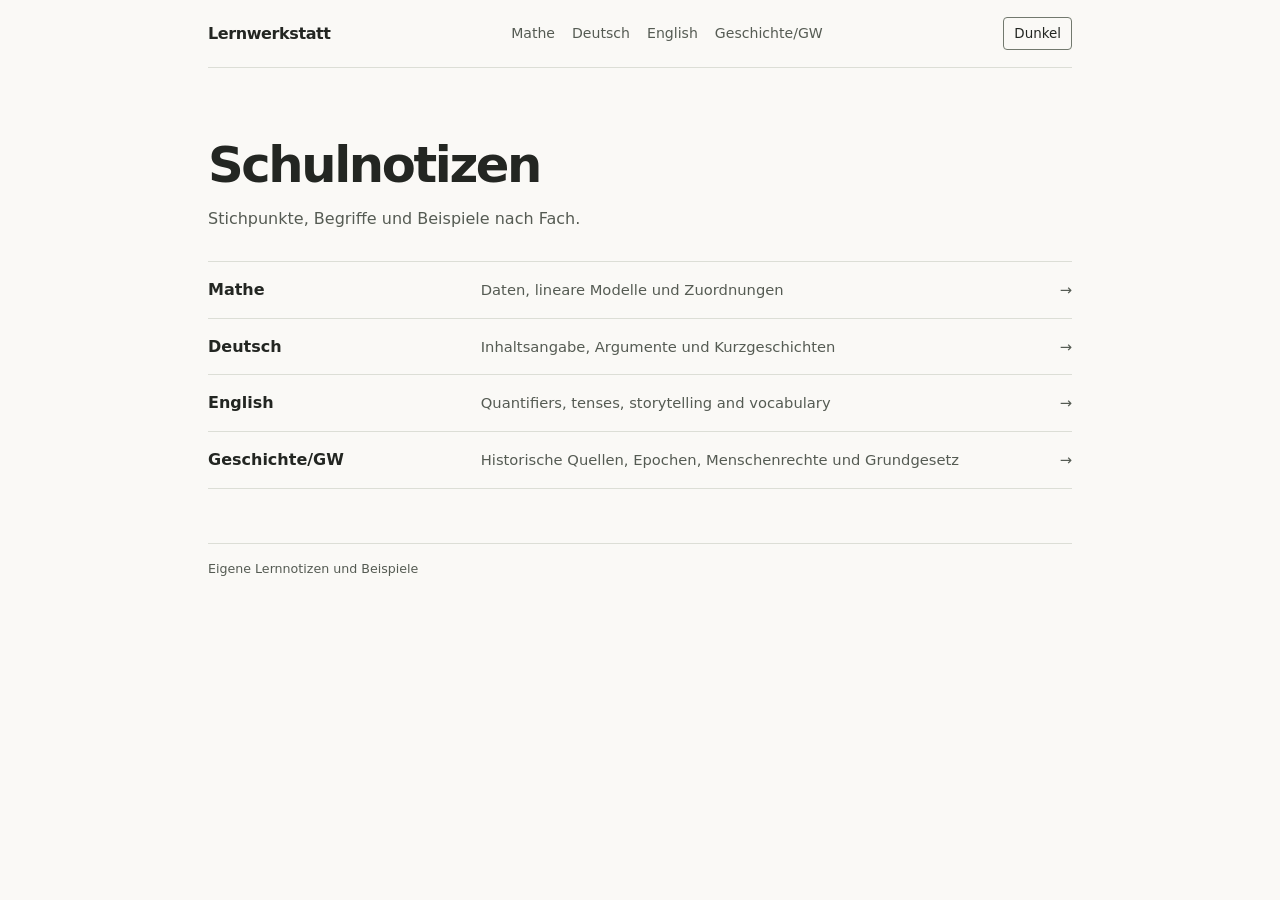
==== index.html @ 35bc4b18 "Publish original Lernwerkstatt notes" ====
<!doctype html>
<html lang="de">
<head>
  <meta charset="utf-8">
  <meta name="viewport" content="width=device-width, initial-scale=1">
  <meta http-equiv="Content-Security-Policy" content="default-src 'none'; script-src 'self'; style-src 'self'; img-src 'self'; base-uri 'none'; form-action 'none'">
  <meta name="referrer" content="no-referrer">
  <meta name="color-scheme" content="light dark">
  <meta name="description" content="Lernwerkstatt: Schulnotizen">
  <title>Schulnotizen · Lernwerkstatt</title>
  <script src="assets/site.js"></script>
  <link rel="stylesheet" href="assets/site.css">
</head>
<body>
  <a class="skip" href="#inhalt">Zum Inhalt</a>
  <div class="site">
    <header class="topbar">
      <a class="brand" href="index.html" aria-current="page">Lernwerkstatt</a>
      <nav aria-label="Fächer">
          <a href="mathe/index.html">Mathe</a>
          <a href="deutsch/index.html">Deutsch</a>
          <a href="english/index.html" lang="en">English</a>
          <a href="geschichte/index.html">Geschichte/GW</a>
      </nav>
      <button class="theme-toggle" type="button" hidden></button>
    </header>
    <main id="inhalt" tabindex="-1">

      <h1>Schulnotizen</h1>
      <p class="lead">Stichpunkte, Begriffe und Beispiele nach Fach.</p>
      <ul class="subject-list">
<li><a class="subject-row" href="mathe/index.html"><strong>Mathe</strong><span class="subject-topic">Daten, lineare Modelle und Zuordnungen</span><span class="subject-arrow" aria-hidden="true">→</span></a></li>
<li><a class="subject-row" href="deutsch/index.html"><strong>Deutsch</strong><span class="subject-topic">Inhaltsangabe, Argumente und Kurzgeschichten</span><span class="subject-arrow" aria-hidden="true">→</span></a></li>
<li><a class="subject-row" href="english/index.html"><strong>English</strong><span class="subject-topic">Quantifiers, tenses, storytelling and vocabulary</span><span class="subject-arrow" aria-hidden="true">→</span></a></li>
<li><a class="subject-row" href="geschichte/index.html"><strong>Geschichte/GW</strong><span class="subject-topic">Historische Quellen, Epochen, Menschenrechte und Grundgesetz</span><span class="subject-arrow" aria-hidden="true">→</span></a></li>
</ul>
    </main>
    <footer>Eigene Lernnotizen und Beispiele</footer>
  </div>
</body>
</html>
---- assets/site.css ----
:root {
  color-scheme: light;
  --paper: #faf9f6; --ink: #232622; --muted: #555b53; --line: #dcded6;
  --control: #72796e; --wash: #efefe9; --accent: #27553f; --chart: #e4ece4;
  --dark-paper: #191b19; --dark-ink: #e9ebe5; --dark-muted: #b3baaf;
  --dark-line: #383d36; --dark-control: #899283; --dark-wash: #242823;
  --dark-accent: #a1cdb0; --dark-chart: #27392e;
}
:root[data-theme="dark"] {
  color-scheme: dark;
  --paper: var(--dark-paper); --ink: var(--dark-ink); --muted: var(--dark-muted);
  --line: var(--dark-line); --control: var(--dark-control); --wash: var(--dark-wash);
  --accent: var(--dark-accent); --chart: var(--dark-chart);
}
@media (prefers-color-scheme: dark) {
  :root:not([data-theme]) {
    color-scheme: dark;
    --paper: var(--dark-paper); --ink: var(--dark-ink); --muted: var(--dark-muted);
    --line: var(--dark-line); --control: var(--dark-control); --wash: var(--dark-wash);
    --accent: var(--dark-accent); --chart: var(--dark-chart);
  }
}
*, *::before, *::after { box-sizing: border-box; }
[hidden] { display: none !important; }
body { margin: 0; color: var(--ink); background: var(--paper); font: 1rem/1.6 system-ui, sans-serif; }
a { color: inherit; text-underline-offset: 4px; }
button, input { font: inherit; }
:focus-visible { outline: 2px solid var(--accent); outline-offset: 4px; }
.skip { position: fixed; z-index: 4; margin: 10px; padding: 12px; background: var(--paper); transform: translateY(-150%); }
.skip:focus { transform: none; }
.site { width: min(100% - 40px, 864px); margin-inline: auto; }
.topbar { display: grid; grid-template-columns: auto 1fr auto; align-items: center; gap: 24px; min-height: 68px; border-bottom: 1px solid var(--line); }
.brand { font-weight: 680; letter-spacing: -.025em; text-decoration: none; }
.topbar nav { display: flex; flex-wrap: wrap; gap: 7px 17px; justify-self: center; }
.topbar nav a { color: var(--muted); font-size: .88rem; text-decoration: none; padding-block: 4px; }
.topbar nav a:is(:hover, [aria-current]) { color: var(--ink); text-decoration: underline; text-underline-offset: 5px; }
.theme-toggle { border: 1px solid var(--control); border-radius: 4px; background: transparent; color: var(--ink); padding: 5px 10px; cursor: pointer; font-size: .84rem; min-width: 65px; }
.theme-toggle:hover { background: var(--wash); }
main { padding-top: clamp(34px, 6vw, 70px); }
main:focus { outline: none; }
h1, h2, p { margin: 0; }
h1, h2 { text-wrap: balance; }
h1 { font-size: clamp(2rem, 4.6vw, 3.1rem); line-height: 1.12; font-weight: 640; letter-spacing: -.048em; }
h2 { font-size: clamp(1.28rem, 2.6vw, 1.55rem); line-height: 1.25; font-weight: 640; letter-spacing: -.024em; margin-bottom: 9px; }
.lead { margin-top: 12px; color: var(--muted); max-width: 62ch; }
.subject-list { list-style: none; padding: 0; margin: 30px 0 0; border-top: 1px solid var(--line); }
.subject-list li { border-bottom: 1px solid var(--line); }
.subject-row { display: grid; grid-template-columns: minmax(138px, .46fr) minmax(0, 1fr) auto; align-items: baseline; gap: 12px; padding: 15px 0; text-decoration: none; }
.subject-row:hover strong { text-decoration: underline; text-underline-offset: 4px; }
.subject-row strong { font-weight: 650; }
.subject-row span { color: var(--muted); font-size: .92rem; }
.index-section { margin-top: 36px; }
.index-section .subject-list { margin-top: 15px; }
footer { padding: 15px 0 24px; margin-top: 54px; border-top: 1px solid var(--line); color: var(--muted); font-size: .79rem; }
.note-head { border-bottom: 1px solid var(--line); padding-bottom: 21px; margin-bottom: 24px; }
.note-label { margin-bottom: 9px; color: var(--muted); font-size: .86rem; }
.note-label a { text-decoration: none; }
.note-label a:hover { text-decoration: underline; }
.math-note > section + section, .math-grid + section, .topic + .topic { border-top: 1px solid var(--line); margin-top: 28px; padding-top: 20px; }
.note-list { margin: 8px 0 0; padding-left: 1.24rem; max-width: 68ch; }
.note-list li + li { margin-top: 5px; }
.note-list li::marker { color: var(--muted); }
.note-list strong { font-weight: 650; }
.note-list + h2 { margin-top: 22px; }
.math-grid { display: grid; grid-template-columns: minmax(0, 1fr) minmax(240px, .86fr); gap: 30px; align-items: start; }
.math-grid > section + section { border-left: 1px solid var(--line); padding-left: 25px; }
.formula { margin: 13px 0; padding: 6px 13px; border-left: 2px solid var(--accent); background: var(--wash); font-size: 1.28rem; }
table { width: 100%; border-collapse: collapse; margin: 14px 0; font-size: .9rem; text-align: center; }
th, td { padding: 6px 3px; border-bottom: 1px solid var(--line); }
th:first-child { text-align: left; }
.chart { display: block; width: 100%; }
.chart-grid { stroke: var(--line); }
.chart-axes { stroke: var(--control); }
.chart-labels { fill: var(--muted); }
.chart-line { stroke: var(--accent); }
.chart-origin { fill: var(--accent); }
.chart-point { fill: var(--paper); stroke: var(--accent); }
#model-area { fill: var(--chart); }
.figure-note { color: var(--muted); font-size: .86rem; }
.topic-index { border-bottom: 1px solid var(--line); margin: -11px 0 21px; padding-bottom: 13px; }
.topic-index ul { display: flex; flex-wrap: wrap; gap: 6px 19px; list-style: none; margin: 0; padding: 0; }
.topic-index a { font-size: .86rem; color: var(--muted); }
.topic-index a:hover { color: var(--ink); }
.topic { scroll-margin-top: 18px; }
@media (max-width: 650px) {
  .topbar { grid-template-columns: 1fr auto; gap: 5px 12px; min-height: 0; padding: 12px 0 8px; }
  .topbar nav { grid-row: 2; grid-column: 1 / -1; justify-self: start; gap: 2px 13px; }
  .math-grid { grid-template-columns: 1fr; }
  .math-grid > section + section { border-left: 0; border-top: 1px solid var(--line); padding: 19px 0 0; }
  .chart { max-width: 370px; }
}
@media (max-width: 470px) {
  .subject-row { grid-template-columns: minmax(0, 1fr) auto; gap: 1px 10px; padding-block: 11px; }
  .subject-topic { grid-column: 1; grid-row: 2; }
  .subject-arrow { grid-column: 2; grid-row: 1 / 3; align-self: center; }
}
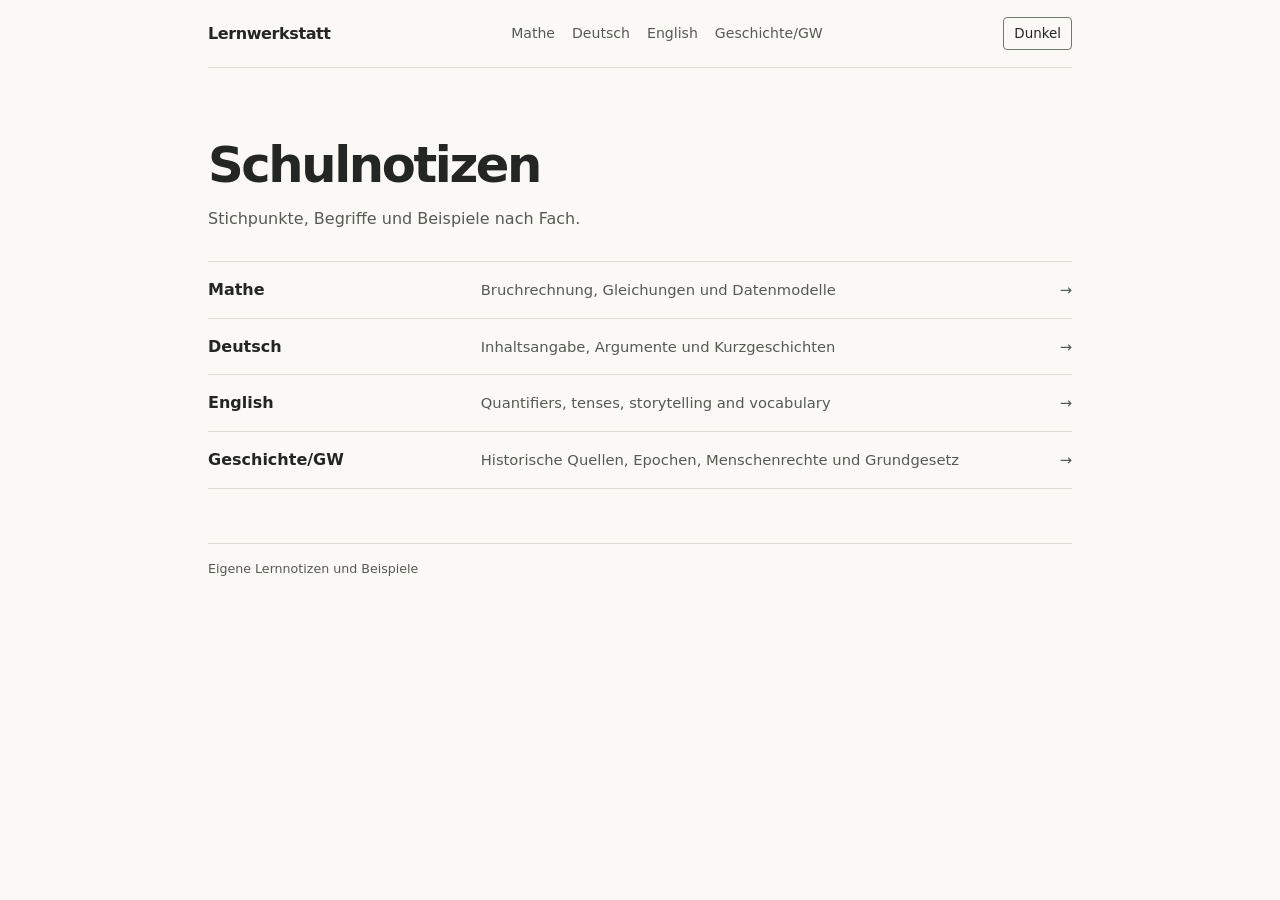
==== commit d5c290d3: "Add math notes on fractions and equations" ====
--- a/index.html
+++ b/index.html
@@ -29,7 +29,7 @@
       <h1>Schulnotizen</h1>
       <p class="lead">Stichpunkte, Begriffe und Beispiele nach Fach.</p>
       <ul class="subject-list">
-<li><a class="subject-row" href="mathe/index.html"><strong>Mathe</strong><span class="subject-topic">Daten, lineare Modelle und Zuordnungen</span><span class="subject-arrow" aria-hidden="true">→</span></a></li>
+<li><a class="subject-row" href="mathe/index.html"><strong>Mathe</strong><span class="subject-topic">Bruchrechnung, Gleichungen und Datenmodelle</span><span class="subject-arrow" aria-hidden="true">→</span></a></li>
 <li><a class="subject-row" href="deutsch/index.html"><strong>Deutsch</strong><span class="subject-topic">Inhaltsangabe, Argumente und Kurzgeschichten</span><span class="subject-arrow" aria-hidden="true">→</span></a></li>
 <li><a class="subject-row" href="english/index.html"><strong>English</strong><span class="subject-topic">Quantifiers, tenses, storytelling and vocabulary</span><span class="subject-arrow" aria-hidden="true">→</span></a></li>
 <li><a class="subject-row" href="geschichte/index.html"><strong>Geschichte/GW</strong><span class="subject-topic">Historische Quellen, Epochen, Menschenrechte und Grundgesetz</span><span class="subject-arrow" aria-hidden="true">→</span></a></li>
